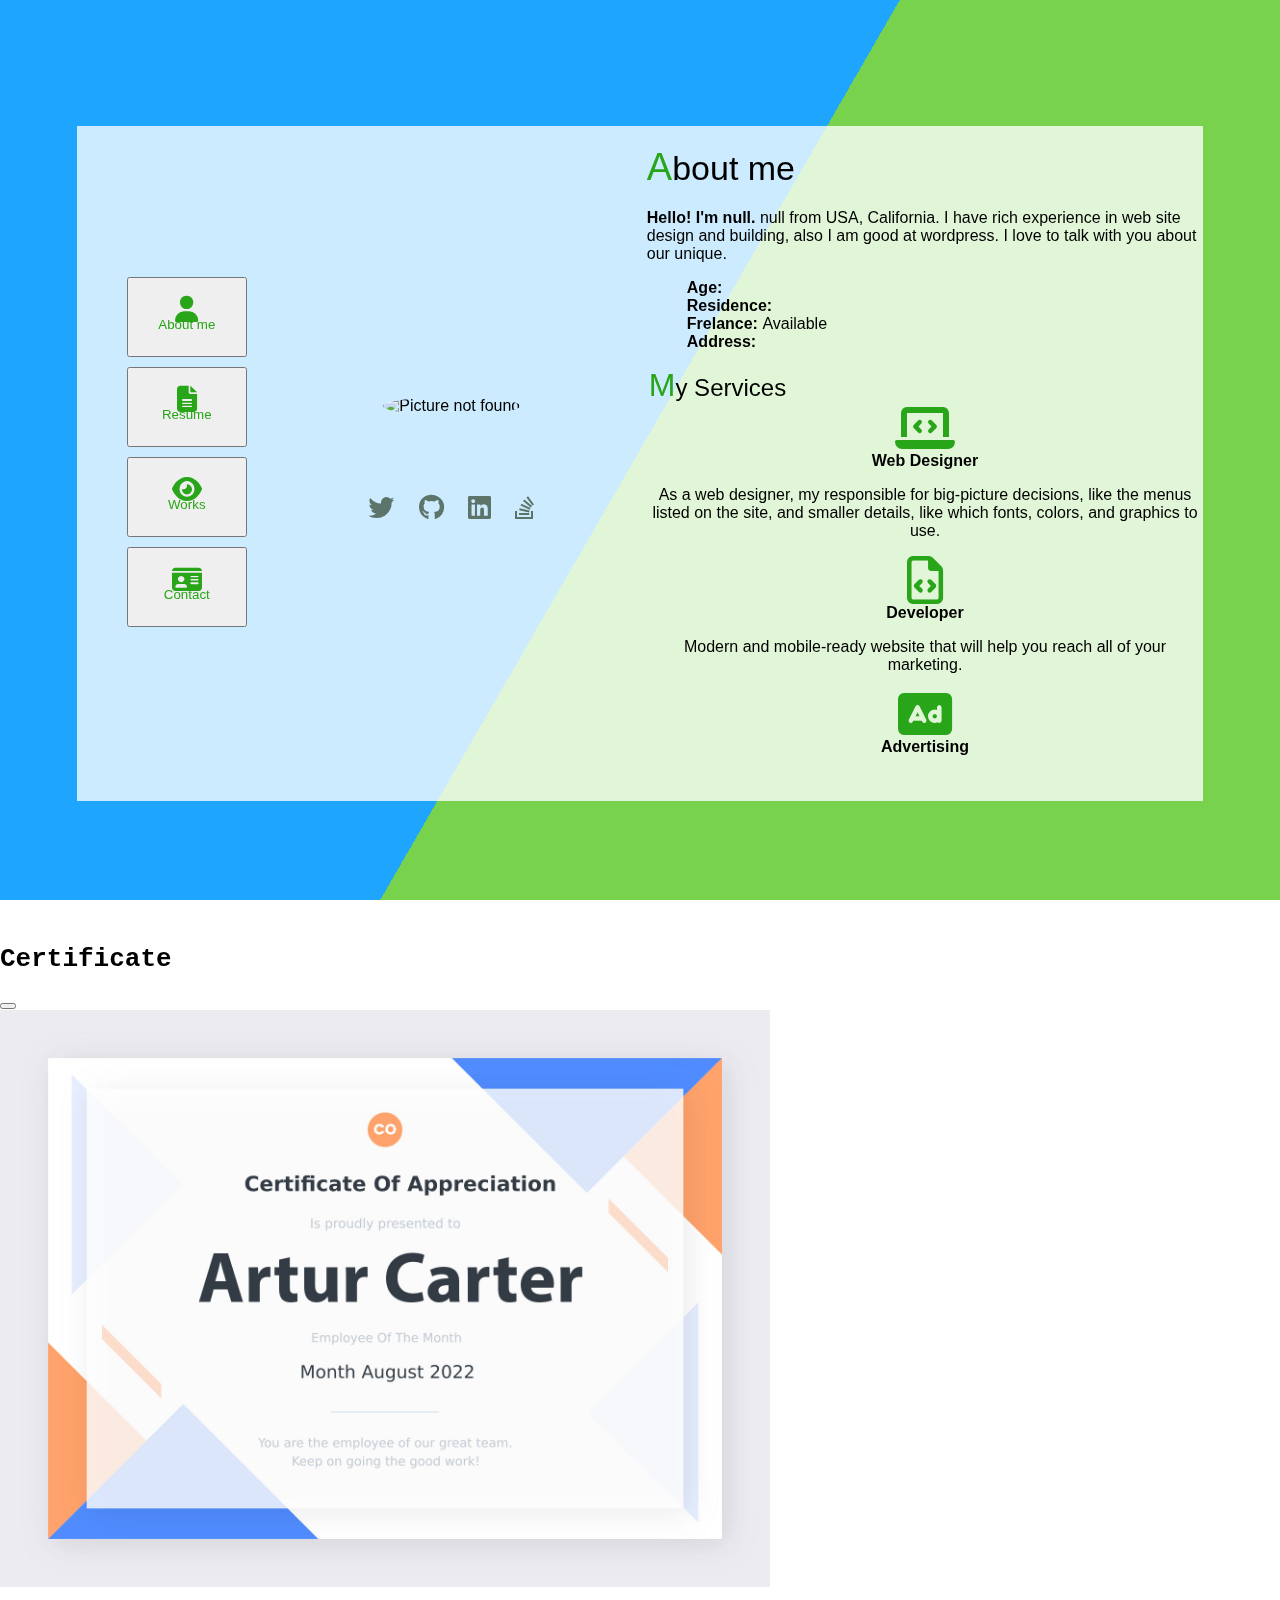
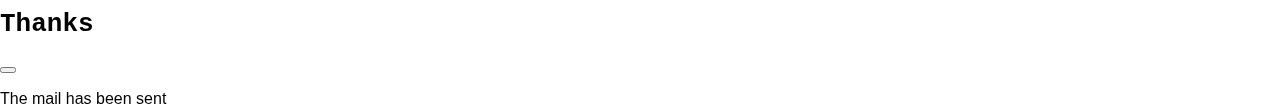
==== index.html @ b2949587 "3 hojas funcionando" ====
<!DOCTYPE html>
<html lang="es">
<head>
    <meta charset="UTF-8">
    <meta http-equiv="X-UA-Compatible" content="IE=edge">
    <meta name="viewport" content="width=device-width, initial-scale=1.0">
    <link rel="preconnect" href="https://fonts.googleapis.com">
    <link rel="preconnect" href="https://fonts.gstatic.com" crossorigin>
    <link href="https://cdnjs.cloudflare.com/ajax/libs/font-awesome/6.3.0/css/all.min.css" rel="stylesheet">
    <link href="https://cdn.jsdelivr.net/npm/bootstrap@5.3.0-alpha1/dist/css/bootstrap.min.css" rel="stylesheet" integrity="sha384-GLhlTQ8iRABdZLl6O3oVMWSktQOp6b7In1Zl3/Jr59b6EGGoI1aFkw7cmDA6j6gD" crossorigin="anonymous">
    <link rel="stylesheet" href="./css/style.css">
    <!-- background css-->
    <link rel="stylesheet" href="./css/background.css">
    <title>CV</title>
</head>
<body>
    <div class="bg"></div>
    <div class="bg bg2"></div>
    <div class="bg bg3"></div>
    <div class="wrap">
        <div class="container">
            <header class="header">
                <ul class="nav flex-column">
                    <li class="nav-item">
                        <button type="button" class="btn btn-outline-success" id="btnAbout" onclick="buttons('sectionAbout')"><i class="fa-solid fa-user fa-2xl"></i><br>About me</button>
                    </li>
                    <li class="nav-item">
                        <button type="button" class="btn btn-outline-success" id="btnResume" onclick="buttons('sectionResume')"><i class="fa-solid fa-file-lines fa-2xl"></i><br>Resume</button>
                    </li>
                    <li class="nav-item">
                        <button type="button" class="btn btn-outline-success" id="btnWorks" onclick="buttons('sectionWors')"><i class="fa-solid fa-eye fa-2xl"></i><br>Works</button>
                    </li>
                    <li class="nav-item">
                        <button type="button" class="btn btn-outline-success" id="btnContac" onclick="buttons('sectionContact')"><i class="fa-solid fa-id-card fa-2xl"></i><br>Contact</button>
                    </li>
                  </ul>
            </header>
            <div class="profile">
                <div class="profile-content">
                    <div class="photo">
                        <img src="" alt="Picture not found" id="photo"></img>
                    </div>
                    <div class="title" id="name">First and Lastname</div>
                    <div class="job"><marquee behavior="scroll" direction="left" scrollamount="5" id="job"></marquee></div>
                    <div class="social">
                        <a target="_blank" href="https://twitter.com/"><span class="fab fa-twitter"></span></a>
                        <a target="_blank" href="https://github.com/"><span class="fab fa-github"></span></a>
                        <a target="_blank" href="https://www.linkedin.com/"><span class="fab fa-linkedin"></span></a>
                        <a target="_blank" href="https://stackoverflow.com/"><span class="fab fa-stack-overflow"></span></a>
                    </div>
                </div>
            </div>
            <div class="card-warp">
                <div class="element-section-wrap">
                    <section class="sectionAbout" id="sectionAbout">
                        <div class="element-row">
                            <div class="title-about">
                                <div class="title">About me</div>
                            </div>
                            <div class="row">
                                <div class="col col-d-6">
                                    <p>
                                        <strong id="nameAbout"></strong>
                                        <span id="pAbout"></span>
                                    </p>
                                </div>
                                <div class="col col-d-6">
                                    <div class="info-list">
                                        <ul>
                                            <li>
                                                <strong class="strongLi">Age: </strong><span id="spanAge">24</span>
                                            </li>
                                            <li>
                                                <strong class="strongLi">Residence: </strong><span id="spanResidence">USA</span>
                                            </li>
                                            <li>
                                                <strong class="strongLi">Frelance: </strong><span id="spanFreelance">Available</span>
                                            </li>
                                            <li>
                                                <strong class="strongLi">Address: </strong><span id="spanAddress">California 1234</span>
                                            </li>
                                        </ul>
                                    </div>
                                </div>
                            </div>
                        </div>
                        <div class="title-myservice">
                            <div class="strong-title">My Services</div>
                        </div>
                        <div class="row row-services">
                            <div class="col col-d-6">
                                <div class="row-services">
                                    <i class="fa-solid fa-laptop-code icon-services"></i><br>
                                    <span class="spanServices"><strong>Web Designer</strong></span>
                                    <p id="pWebDesigner"></p>
                                </div>
                            </div>
                            <div class="col col-d-6">
                                <div class="row-services">
                                    <i class="fa-regular fa-file-code icon-services"></i><br>
                                    <span class="spanServices"><strong>Developer</strong></span>
                                    <p id="pDeveloper"></p>
                                </div>
                            </div>
                        </div>
                        <div class="row row-services">
                            <div class="col col-d-6">
                                <div class="row-services">
                                    <i class="fa-solid fa-rectangle-ad icon-services"></i><br>
                                    <span class="spanServices"><strong>Advertising</strong></span>
                                    <p id="pAdverstising"></p>
                                </div>
                            </div>
                            <div class="col col-d-6">
                                <div class="row-services">
                                    <i class="fa-solid fa-gamepad icon-services"></i><br>
                                    <span class="spanServices"><strong>Game Development</strong></span>
                                    <p id="pGame"></p>
                                </div>
                            </div>
                        </div>
                    </section>
                    <section class="sectionResume" id="sectionResume">
                        <div class="element-row">
                            <div class="element-row">
                                <div class="title-about">
                                    <div class="title">Resume</div>
                                </div>
                                <div class="row">
                                    <div class="col col-d-6">
                                        <div class="title-column">
                                            <i class="fa-solid fa-briefcase icon-services"></i>
                                            <div class="strong-title">Experience</div>
                                        </div>
                                        <div class="card" style="width: 18rem;">
                                            <div class="card-body">
                                              <h5 class="card-title">Card title</h5>
                                              <h6 class="card-subtitle mb-2 text-muted">Card subtitle</h6>
                                              <p class="card-text">Some quick example text to build on the card title and make up the bulk of the card's content.</p>
                                            </div>
                                          </div>
                                    </div>
                                    <div class="col col-d-6">
                                        <div class="title-column">
                                            <i class="fa-solid fa-graduation-cap icon-services"></i>
                                            <div class="strong-title">Education</div>
                                        </div>
                                        
                                        <div class="card" style="width: 18rem;">
                                            <div class="card-body">
                                              <h5 class="card-title">Card title</h5>
                                              <h6 class="card-subtitle mb-2 text-muted">Card subtitle</h6>
                                              <p class="card-text">Some quick example text to build on the card title and make up the bulk of the card's content.</p>
                                              <!-- Button modal -->
                                                <button type="button" class="btn btn-cert" data-bs-toggle="modal" data-bs-target="#modalCert">Certificate</button>
                                            </div>
                                          </div>
                                    </div>
                                </div>
                                <div class="row">
                                    <div class="col col-d-6">
                                        <div class="card" style="width: 18rem;">
                                            <div class="card-body">
                                              <h5 class="card-title">Card title</h5>
                                              <h6 class="card-subtitle mb-2 text-muted">Card subtitle</h6>
                                              <p class="card-text">Some quick example text to build on the card title and make up the bulk of the card's content.</p>
                                            </div>
                                          </div>
                                    </div>
                                    <div class="col col-d-6">
                                        <div class="card" style="width: 18rem;">
                                            <div class="card-body">
                                              <h5 class="card-title">Card title</h5>
                                              <h6 class="card-subtitle mb-2 text-muted">Card subtitle</h6>
                                              <p class="card-text">Some quick example text to build on the card title and make up the bulk of the card's content.</p>
                                              <!-- Button -->
                                                <button type="button" class="btn btn-cert" data-bs-toggle="modal" data-bs-target="#modalCert">Certificate</button>
                                            </div>
                                          </div>
                                    </div>
                                </div>
                                <div class="row">
                                    <div class="col col-d-6">
                                        <div class="card" style="width: 18rem;">
                                            <div class="card-body">
                                              <h5 class="card-title">Card title</h5>
                                              <h6 class="card-subtitle mb-2 text-muted">Card subtitle</h6>
                                              <p class="card-text">Some quick example text to build on the card title and make up the bulk of the card's content.</p>
                                            </div>
                                          </div>
                                    </div>
                                    <div class="col col-d-6">
                                        <div class="card" style="width: 18rem;">
                                            <div class="card-body">
                                              <h5 class="card-title">Card title</h5>
                                              <h6 class="card-subtitle mb-2 text-muted">Card subtitle</h6>
                                              <p class="card-text">Some quick example text to build on the card title and make up the bulk of the card's content.</p>
                                              <!-- Button -->
                                                <button type="button" class="btn btn-cert" data-bs-toggle="modal" data-bs-target="#modalCert">Certificate</button>
                                            </div>
                                          </div>
                                    </div>
                                </div>
                            </div>
                        </div>
                    </section>
                    <section class="sectionWors" id="sectionWors">
                        <div class="element-row">
                            <div class="element-row">
                                <div class="title-about">
                                    <div class="title">Works</div>
                                </div>
                                <div class="row">
                                    <div class="col col-d-6">
                                    </div>
                                </div>
                            </div>
                        </div>
                    </section>
                    <section class="sectionContact" id="sectionContact">
                        <div class="element-row">
                            <div class="row">
                                <div class="title">Contact me</div>
                            </div>
                            <div class="row">
                                <div class="col col-d-6">
                                    <div class="col col-d-12 col-t-12 col-m-12 col-list-2 border-line-v">
                                        <div class="info-list">
                                            <ul>
                                                <li>
                                                    <strong> <span> Address: </span> </strong> <span id="spanAddress2"> California, USA </span>
                                                </li>
                                                <li>
                                                    <strong> <span> Email: </span> </strong> <span id="spanEmail"> adlard@example.com </span>
                                                </li>
                                                <li>
                                                    <strong> <span> Phone: </span> </strong> <span id="spanTel"> +123 654 78900 </span>
                                                </li>
                                                <li>
                                                    <strong> <span> Freelance: </span> </strong> <span id="spanFreelance2"> Available </span>
                                                </li>
                                            </ul>
                                        </div>
                                    </div>
                                </div>
                            </div>
                            <div class="row">
                                <form class="mb-3" method="" id="contactForm" name="contactForm" novalidate="novalidate">
                                    <input type="text" class="form-control" name="name" id="name" placeholder="Your name" required>
                                    <input type="text" class="form-control" name="email" id="email" placeholder="Email" required>
                                    <input type="text" class="form-control" name="subject" id="subject" placeholder="Subject">
                                    <textarea class="form-control" name="message" id="message" cols="30" rows="7" placeholder="Write your message"></textarea>
                                    <div style="align-items: center;">
                                        <button type="button" class="btn btn-mail" data-bs-toggle="modal" data-bs-target="#modalSendMail">Send Message</button>
                                    </div>
                                    </form>
                            </div>
                        </div>
                    </section>
                </div>
            </div>
        </div>
    </div>
    <!-- Modal Certificate-->
    <div class="modal modal-lg" id="modalCert" data-bs-backdrop="static" data-bs-keyboard="false" tabindex="-1" aria-labelledby="staticBackdropLabel" aria-hidden="true">
        <div class="modal-dialog">
        <div class="modal-content">
            <div class="modal-header">
            <h1 class="modal-title fs-5" id="staticBackdropLabel">Certificate</h1>
            <button type="button" class="btn-close" data-bs-dismiss="modal" aria-label="Close"></button>
            </div>
            <div class="modal-body">
                <img class="modalImage" src="./img/certificate.jpeg" alt="">
            </div>
        </div>
        </div>
    </div>
    <!-- Modal send contact-->
    <div class="modal modal-dialog" id="modalSendMail" data-bs-backdrop="static" data-bs-keyboard="false" tabindex="-1" aria-labelledby="staticBackdropLabel" aria-hidden="true">
        <div class="modal-dialog">
        <div class="modal-content">
            <div class="modal-header">
            <h1 class="modal-title fs-5" id="staticBackdropLabel">Thanks</h1>
            <button type="button" class="btn-close" data-bs-dismiss="modal" aria-label="Close"></button>
            </div>
            <div class="modal-body">
                <p>The mail has been sent</p>
            </div>
        </div>
    </div>
    <script src="/js/scripts.js"></script>
    <script src="https://cdn.jsdelivr.net/npm/bootstrap@5.3.0-alpha1/dist/js/bootstrap.bundle.min.js" integrity="sha384-w76AqPfDkMBDXo30jS1Sgez6pr3x5MlQ1ZAGC+nuZB+EYdgRZgiwxhTBTkF7CXvN" crossorigin="anonymous"></script>
</body>
</html>
---- css/style.css ----
* {
    font-family: 'Roboto', sans-serif;
}
.wrap {
  position: relative;
  height: 100%;
  width: 100%;
  display: flex;
  justify-content: center;
  align-items: center;
}
.container {
  background: #ffffffc7;
  margin: 14vh 6vw;
  position: relative;
  top: 0;
  left: 0;
  width: 100%;
  height: 85vh;
  max-width: 1268px;
  max-height: 675px;
}
.header {
  position: relative;
  margin-top: 15vh;
  float: left;
  z-index: 100;
  text-align: center;
  opacity: 1;
  visibility: visible;
}
.btn {
  width: 120px;
  height: 80px;
  color: #28a518;
}
.btn:hover {
  background-color: #28a518;
}
.btn-mail{
    margin-top: 10px;
    width: 150px;
    height: 36px;
}
.btn-mail:hover{
    color: white;
}

.nav-item {
  margin: 10px;
}
.profile {
  display: flex;
  position: relative;
  text-align: center;
  float: left;
  width: 390px;
  height: 100%;
  z-index: 11;
  align-items: center;
  justify-content: center;
}
.profile-content {
  display: block;
}
.photo {
  position: relative;
  margin-left: 0;
}
#photo {
  width: 200px;
  border-radius: 50%;
}
.title {
  margin-top: 20px;
  font-size: 34px;
  position: relative;
  margin-bottom: 20px;
}
.title::first-letter {
  color: #28a518;
  font-size: 38px;
}

form {
    width: 70% !important;
}

input.btn-cert {
    margin: 0;
    padding: 1%;
    justify-content: center;
}

.job {
  font-size: 22px;
}
.social {
  position: relative;
  margin-top: 24px;
}
.fab {
  color: #5d746a !important;
  font-size: 26px;
  margin: 10px;
}
.fab:hover{
    color: #23ab3580 !important;
}
.card-warp {
  height: 644px;
  overflow-x: hidden;
}
ul {
    list-style: none;
}
.row {
    justify-content: center;
}
.row-services {
  text-align: center;
}
.title-column {
    align-items: center;
    justify-content: center;
    display: flex;
    margin-bottom: 15px;
}
.icon-services {
  font-size: 48px;
  color: #28a518;
}
.strong-title {
    margin-left: 2px;
    font-size: 24px;
}
.strong-title::first-letter {
    color: #28a518;
    font-size: 32px;
  }

.modalImage {
  width: 770px;
}
.card {
  margin-bottom: 30px;
}
.card-body {
  height: 216px;
}
.btn-cert {
  margin-left: 70px;
  height: 40px;
}
.btn-cert:hover {
  color: white;
}
/* Codigo para cambiar el estilo de la barra de desplazamiento */
::-webkit-scrollbar {
  width: 10px;
}
::-webkit-scrollbar-track {
  background: #f1f1f1;
}
::-webkit-scrollbar-thumb {
  background: #cbcbcb;
}
::-webkit-scrollbar-thumb:hover {
  background: #23ab3580;
}


/*  primera letra de otro color
 .content .title .first-word, .content .title:first-letter, .content-sidebar h2.widget-title .first-word, .content-sidebar h2.widget-title:first-letter {
                color: #28a518!important;
            }

            */
---- css/background.css ----
html {
    height:100%;
  }
  
  body {
    margin:0;
  }
  
  .bg {
    animation:slide 20s ease-in-out infinite alternate;
    background-image: linear-gradient(-60deg, #6c3 50%, #09f 50%);
    bottom:0;
    left:-50%;
    opacity:.5;
    position:fixed;
    right:-50%;
    top:0;
    z-index:-1;
  }
  
  .bg2 {
    animation-direction:alternate-reverse;
    animation-duration:21s;
  }
  
  .bg3 {
    animation-duration:22s;
  }
  
  .content {
    background-color:rgba(255,255,255,.8);
    border-radius:.25em;
    box-shadow:0 0 .25em rgba(0,0,0,.25);
    box-sizing:border-box;
    left:50%;
    padding:10vmin;
    position:fixed;
    text-align:center;
    top:50%;
    transform:translate(-50%, -50%);
  }
  
  h1 {
    font-family:monospace;
  }
  
  @keyframes slide {
    0% {
      transform:translateX(-25%);
    }
    100% {
      transform:translateX(25%);
    }
  }
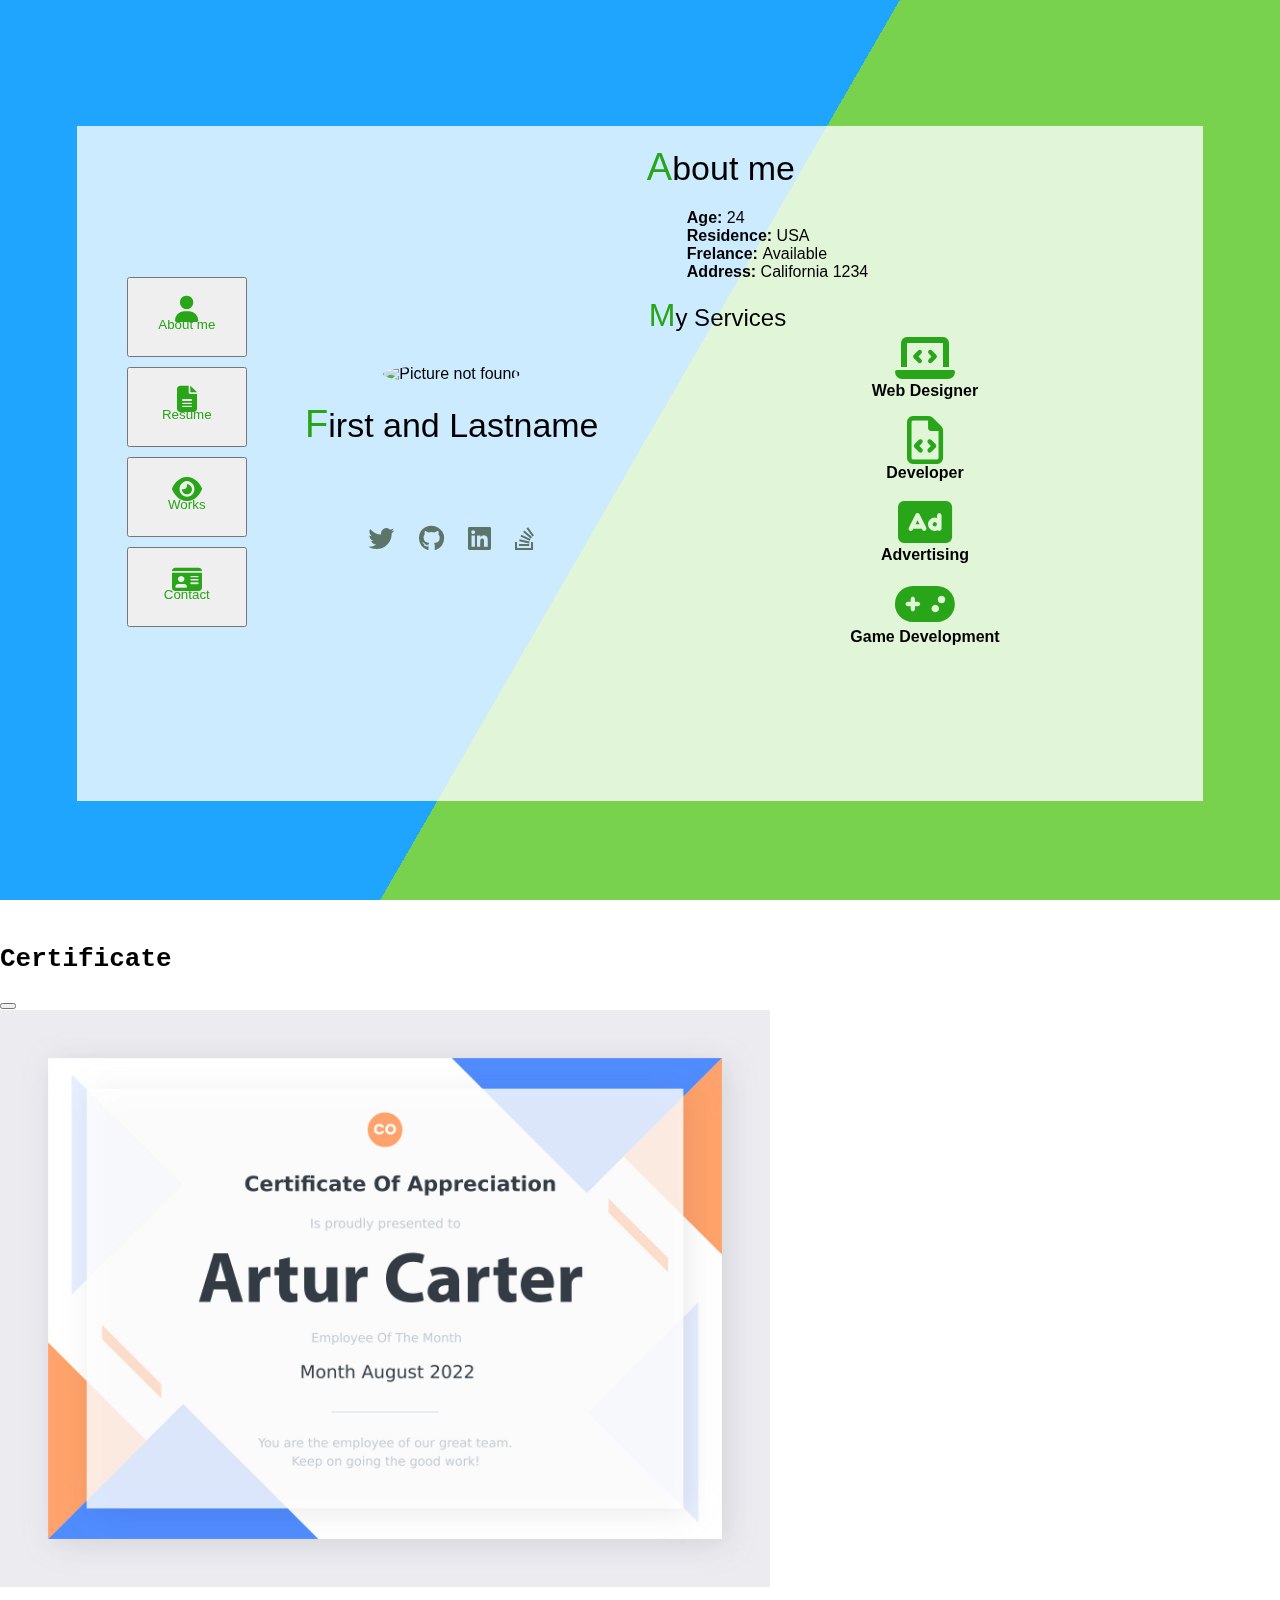
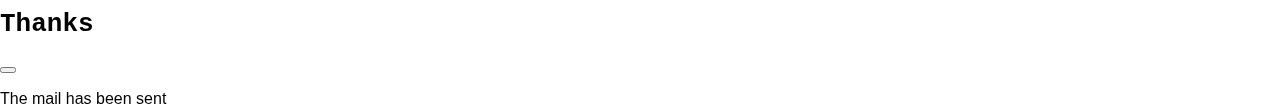
==== commit 16a81f35: "Eliminando carpeta docs" ====
--- a/index.html
+++ b/index.html
@@ -6,6 +6,7 @@
     <meta name="viewport" content="width=device-width, initial-scale=1.0">
     <link rel="preconnect" href="https://fonts.googleapis.com">
     <link rel="preconnect" href="https://fonts.gstatic.com" crossorigin>
+    <link href="[data-uri]" rel="icon" type="image/x-icon" />
     <link href="https://cdnjs.cloudflare.com/ajax/libs/font-awesome/6.3.0/css/all.min.css" rel="stylesheet">
     <link href="https://cdn.jsdelivr.net/npm/bootstrap@5.3.0-alpha1/dist/css/bootstrap.min.css" rel="stylesheet" integrity="sha384-GLhlTQ8iRABdZLl6O3oVMWSktQOp6b7In1Zl3/Jr59b6EGGoI1aFkw7cmDA6j6gD" crossorigin="anonymous">
     <link rel="stylesheet" href="./css/style.css">
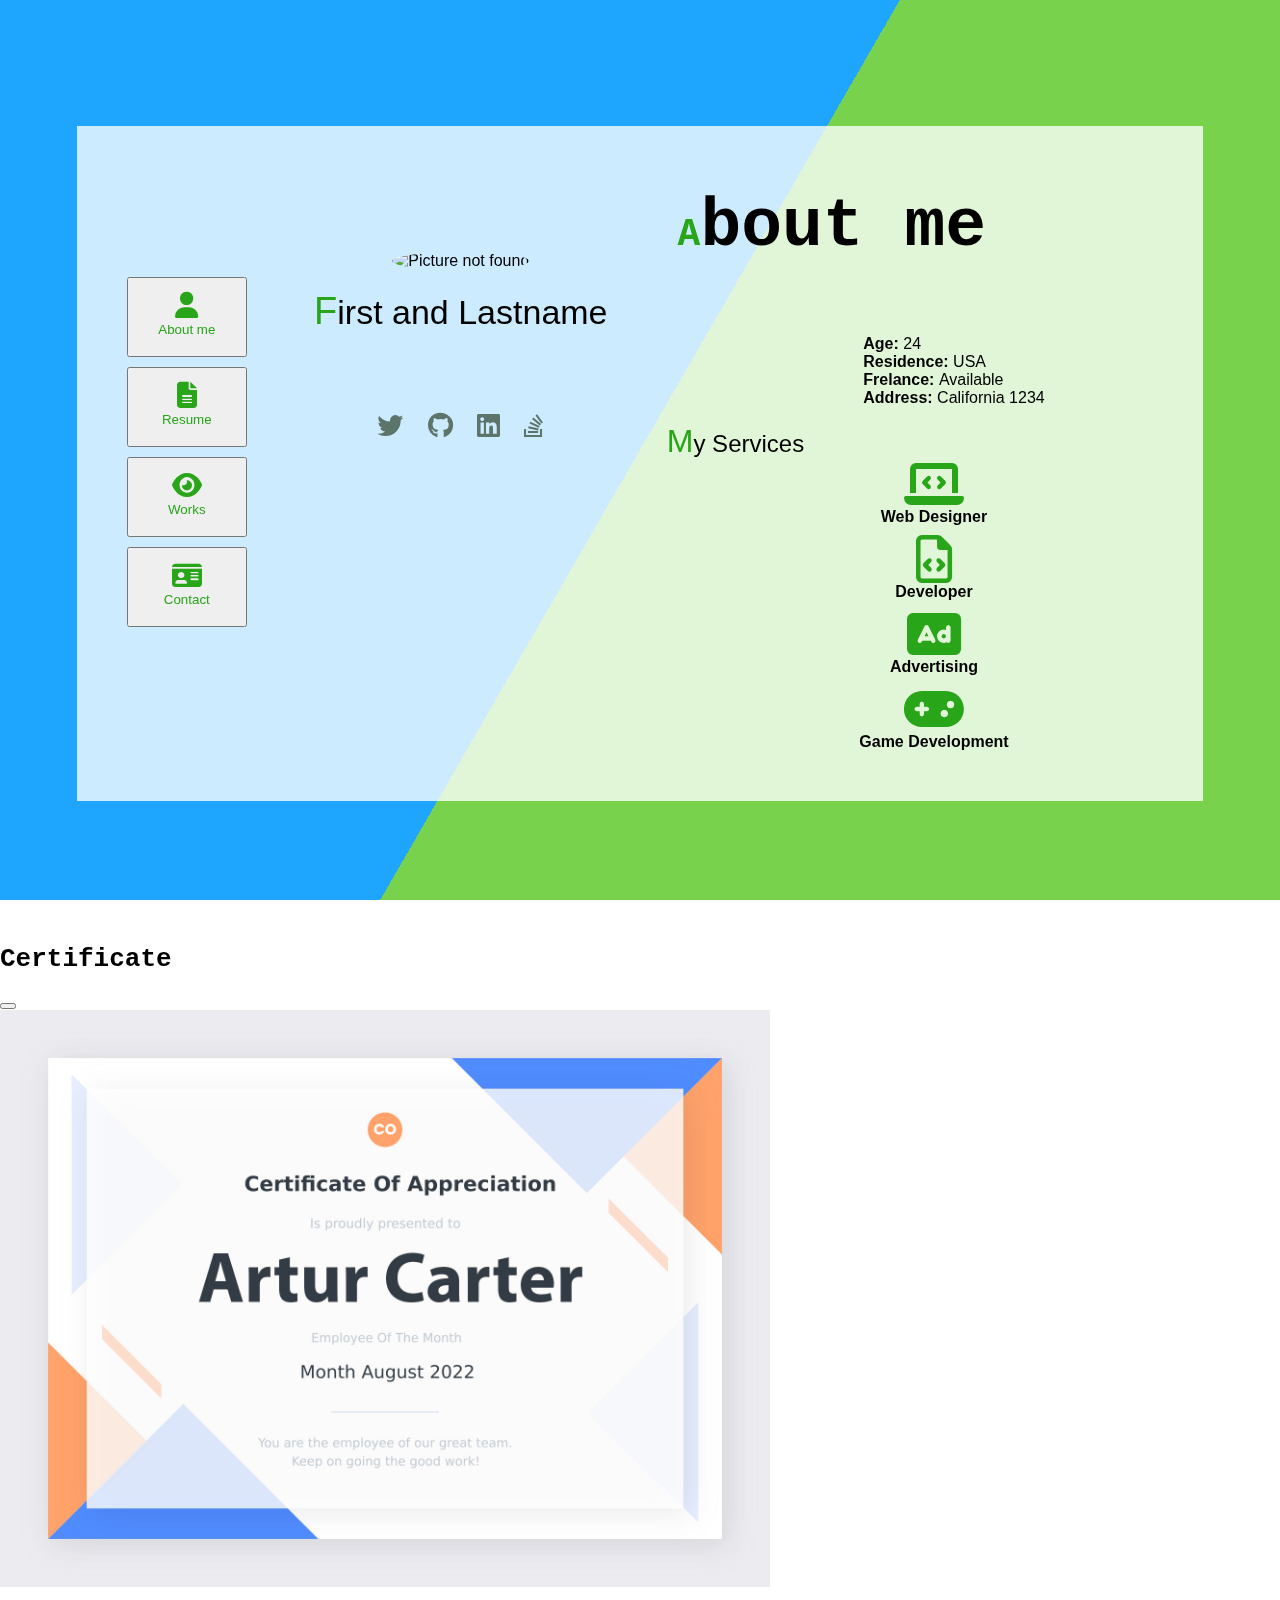
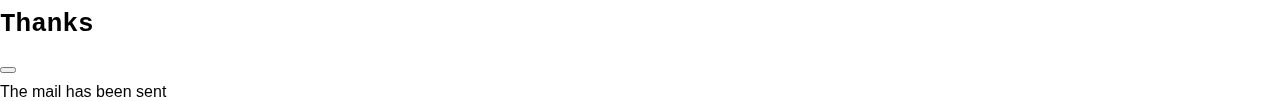
==== commit e40fe527: "Carga perfil nuevo si no existe en el localstorage" ====
--- a/index.html
+++ b/index.html
@@ -23,242 +23,218 @@
             <header class="header">
                 <ul class="nav flex-column">
                     <li class="nav-item">
-                        <button type="button" class="btn btn-outline-success" id="btnAbout" onclick="buttons('sectionAbout')"><i class="fa-solid fa-user fa-2xl"></i><br>About me</button>
-                    </li>
-                    <li class="nav-item">
-                        <button type="button" class="btn btn-outline-success" id="btnResume" onclick="buttons('sectionResume')"><i class="fa-solid fa-file-lines fa-2xl"></i><br>Resume</button>
-                    </li>
-                    <li class="nav-item">
-                        <button type="button" class="btn btn-outline-success" id="btnWorks" onclick="buttons('sectionWors')"><i class="fa-solid fa-eye fa-2xl"></i><br>Works</button>
-                    </li>
-                    <li class="nav-item">
-                        <button type="button" class="btn btn-outline-success" id="btnContac" onclick="buttons('sectionContact')"><i class="fa-solid fa-id-card fa-2xl"></i><br>Contact</button>
-                    </li>
-                  </ul>
+                        <button type="button" class="btn btn-outline-success" id="btnAbout" onclick="buttons('sectionAbout')"><i class="fa-solid fa-user fa-2xl"></i><p class="pButton">About me</p></button>
+                    </li>
+                    <li class="nav-item">
+                        <button type="button" class="btn btn-outline-success" id="btnResume" onclick="buttons('sectionResume')"><i class="fa-solid fa-file-lines fa-2xl"></i><p class="pButton">Resume</p></button>
+                    </li>
+                    <li class="nav-item">
+                        <button type="button" class="btn btn-outline-success" id="btnWorks" onclick="buttons('sectionWorks')"><i class="fa-solid fa-eye fa-2xl"></i><p class="pButton">Works</p></button>
+                    </li>
+                    <li class="nav-item">
+                        <button type="button" class="btn btn-outline-success" id="btnContac" onclick="buttons('sectionContact')"><i class="fa-solid fa-id-card fa-2xl"></i><p class="pButton">Contact</p></button>
+                    </li>
+                </ul>
             </header>
             <div class="profile">
-                <div class="profile-content">
-                    <div class="photo">
-                        <img src="" alt="Picture not found" id="photo"></img>
-                    </div>
-                    <div class="title" id="name">First and Lastname</div>
-                    <div class="job"><marquee behavior="scroll" direction="left" scrollamount="5" id="job"></marquee></div>
-                    <div class="social">
-                        <a target="_blank" href="https://twitter.com/"><span class="fab fa-twitter"></span></a>
-                        <a target="_blank" href="https://github.com/"><span class="fab fa-github"></span></a>
-                        <a target="_blank" href="https://www.linkedin.com/"><span class="fab fa-linkedin"></span></a>
-                        <a target="_blank" href="https://stackoverflow.com/"><span class="fab fa-stack-overflow"></span></a>
-                    </div>
+                <div class="photo">
+                    <img src="" alt="Picture not found" id="photo"></img>
                 </div>
+                <div class="title" id="name">First and Lastname</div>
+                <div class="job"><marquee behavior="scroll" direction="left" scrollamount="5" id="job"></marquee></div>
+                <div class="social">
+                    <a target="_blank" href="https://twitter.com/"><span class="fab fa-twitter"></span></a>
+                    <a target="_blank" href="https://github.com/"><span class="fab fa-github"></span></a>
+                    <a target="_blank" href="https://www.linkedin.com/"><span class="fab fa-linkedin"></span></a>
+                    <a target="_blank" href="https://stackoverflow.com/"><span class="fab fa-stack-overflow"></span></a>
+                </div>
             </div>
             <div class="card-warp">
-                <div class="element-section-wrap">
-                    <section class="sectionAbout" id="sectionAbout">
-                        <div class="element-row">
-                            <div class="title-about">
-                                <div class="title">About me</div>
-                            </div>
-                            <div class="row">
-                                <div class="col col-d-6">
-                                    <p>
-                                        <strong id="nameAbout"></strong>
-                                        <span id="pAbout"></span>
-                                    </p>
-                                </div>
-                                <div class="col col-d-6">
+                <section class="sectionAbout" id="sectionAbout">
+                    <div class="row">
+                        <div class="title-about">
+                            <div class="title"><h1>About me</h1></div>
+                        </div>
+                    </div>
+                    <div class="row">
+                        <div class="col col-d-6">
+                            <p>
+                                <strong id="nameAbout"></strong>
+                                <span id="pAbout"></span>
+                            </p>
+                        </div>
+                        <div class="col col-d-6">
+                            <div class="info-list">
+                                <ul>
+                                    <li>
+                                        <strong class="strongLi">Age: </strong><span id="spanAge">24</span>
+                                    </li>
+                                    <li>
+                                        <strong class="strongLi">Residence: </strong><span id="spanResidence">USA</span>
+                                    </li>
+                                    <li>
+                                        <strong class="strongLi">Frelance: </strong><span id="spanFreelance">Available</span>
+                                    </li>
+                                    <li>
+                                        <strong class="strongLi">Address: </strong><span id="spanAddress">California 1234</span>
+                                    </li>
+                                </ul>
+                            </div>
+                        </div>
+                    </div>
+                    <div class="title-myservice">
+                        <div class="strong-title">My Services</div>
+                    </div>
+                    <div class="row row-services">
+                        <div class="col col-d-6">
+                            <div class="row-services">
+                                <i class="fa-solid fa-laptop-code icon-services"></i><br>
+                                <span class="spanServices"><strong>Web Designer</strong></span>
+                                <p id="pWebDesigner"></p>
+                            </div>
+                        </div>
+                        <div class="col col-d-6">
+                            <div class="row-services">
+                                <i class="fa-regular fa-file-code icon-services"></i><br>
+                                <span class="spanServices"><strong>Developer</strong></span>
+                                <p id="pDeveloper"></p>
+                            </div>
+                        </div>
+                    </div>
+                    <div class="row row-services">
+                        <div class="col col-d-6">
+                            <div class="row-services">
+                                <i class="fa-solid fa-rectangle-ad icon-services"></i><br>
+                                <span class="spanServices"><strong>Advertising</strong></span>
+                                <p id="pAdverstising"></p>
+                            </div>
+                        </div>
+                        <div class="col col-d-6">
+                            <div class="row-services">
+                                <i class="fa-solid fa-gamepad icon-services"></i><br>
+                                <span class="spanServices"><strong>Game Development</strong></span>
+                                <p id="pGame"></p>
+                            </div>
+                        </div>
+                    </div>
+                </section>
+                <section class="sectionResume" id="sectionResume">
+                    <div class="title-about">
+                        <div class="title"><h1>Resume</h1></div>
+                    </div>
+                    <div class="row">
+                        <div class="col col-d-6">
+                            <div class="title-column">
+                                <i class="fa-solid fa-briefcase icon-services"></i>
+                                <div class="strong-title">Experience</div>
+                            </div>
+                            <div class="card" style="width: 18rem;">
+                                <div class="card-body">
+                                    <h5 class="card-title">Card title</h5>
+                                    <h6 class="card-subtitle mb-2 text-muted">Card subtitle</h6>
+                                    <p class="card-text">Some quick example text to build on the card title and make up the bulk of the card's content.</p>
+                                </div>
+                            </div>
+                            <div class="card" style="width: 18rem;">
+                                <div class="card-body">
+                                    <h5 class="card-title">Card title</h5>
+                                    <h6 class="card-subtitle mb-2 text-muted">Card subtitle</h6>
+                                    <p class="card-text">Some quick example text to build on the card title and make up the bulk of the card's content.</p>
+                                </div>
+                            </div>
+                            <div class="card" style="width: 18rem;">
+                                <div class="card-body">
+                                    <h5 class="card-title">Card title</h5>
+                                    <h6 class="card-subtitle mb-2 text-muted">Card subtitle</h6>
+                                    <p class="card-text">Some quick example text to build on the card title and make up the bulk of the card's content.</p>
+                                </div>
+                            </div>
+                        </div>
+                        <div class="col col-d-6">
+                            <div class="title-column">
+                                <i class="fa-solid fa-graduation-cap icon-services"></i>
+                                <div class="strong-title">Education</div>
+                            </div>
+                            <div class="card" style="width: 18rem;">
+                                <div class="card-body">
+                                    <h5 class="card-title">Card title</h5>
+                                    <h6 class="card-subtitle mb-2 text-muted">Card subtitle</h6>
+                                    <p class="card-text">Some quick example text to build on the card title and make up the bulk of the card's content.</p>
+                                    <!-- Button -->
+                                    <button type="button" class="btn btn-cert" data-bs-toggle="modal" data-bs-target="#modalCert">Certificate</button>
+                                </div>
+                            </div>
+                            <div class="card" style="width: 18rem;">
+                                <div class="card-body">
+                                    <h5 class="card-title">Card title</h5>
+                                    <h6 class="card-subtitle mb-2 text-muted">Card subtitle</h6>
+                                    <p class="card-text">Some quick example text to build on the card title and make up the bulk of the card's content.</p>
+                                    <!-- Button modal -->
+                                    <button type="button" class="btn btn-cert" data-bs-toggle="modal" data-bs-target="#modalCert">Certificate</button>
+                                </div>
+                            </div>
+                            <div class="card" style="width: 18rem;">
+                                <div class="card-body">
+                                    <h5 class="card-title">Card title</h5>
+                                    <h6 class="card-subtitle mb-2 text-muted">Card subtitle</h6>
+                                    <p class="card-text">Some quick example text to build on the card title and make up the bulk of the card's content.</p>
+                                    <!-- Button -->
+                                    <button type="button" class="btn btn-cert" data-bs-toggle="modal" data-bs-target="#modalCert">Certificate</button>
+                                </div>
+                            </div>
+                        </div>
+                    </div>
+                </section>
+                <section class="sectionWorks" id="sectionWorks">
+                    <div class="title-about">
+                        <div class="title"><h1>Works</h1></div>
+                    </div>
+                    <div class="row">
+                        <div class="col col-d-6">
+                            <strong>I'm looking for my first job</strong>
+                        </div>
+                    </div>
+                </section>
+                <section class="sectionContact" id="sectionContact">
+                    <div class="element-row">
+                        <div class="row">
+                            <div class="title"><h1>Contact me</h1></div>
+                        </div>
+                        <div class="row">
+                            <div class="col col-d-6">
+                                <div class="col col-d-12 col-t-12 col-m-12 col-list-2 border-line-v">
                                     <div class="info-list">
                                         <ul>
                                             <li>
-                                                <strong class="strongLi">Age: </strong><span id="spanAge">24</span>
-                                            </li>
-                                            <li>
-                                                <strong class="strongLi">Residence: </strong><span id="spanResidence">USA</span>
-                                            </li>
-                                            <li>
-                                                <strong class="strongLi">Frelance: </strong><span id="spanFreelance">Available</span>
-                                            </li>
-                                            <li>
-                                                <strong class="strongLi">Address: </strong><span id="spanAddress">California 1234</span>
+                                                <strong> <span> Address: </span> </strong> <span id="spanAddress2"> California, USA </span>
+                                            </li>
+                                            <li>
+                                                <strong> <span> Email: </span> </strong> <span id="spanEmail"> adlard@example.com </span>
+                                            </li>
+                                            <li>
+                                                <strong> <span> Phone: </span> </strong> <span id="spanTel"> +123 654 78900 </span>
+                                            </li>
+                                            <li>
+                                                <strong> <span> Freelance: </span> </strong> <span id="spanFreelance2"> Available </span>
                                             </li>
                                         </ul>
                                     </div>
                                 </div>
                             </div>
                         </div>
-                        <div class="title-myservice">
-                            <div class="strong-title">My Services</div>
-                        </div>
-                        <div class="row row-services">
-                            <div class="col col-d-6">
-                                <div class="row-services">
-                                    <i class="fa-solid fa-laptop-code icon-services"></i><br>
-                                    <span class="spanServices"><strong>Web Designer</strong></span>
-                                    <p id="pWebDesigner"></p>
-                                </div>
-                            </div>
-                            <div class="col col-d-6">
-                                <div class="row-services">
-                                    <i class="fa-regular fa-file-code icon-services"></i><br>
-                                    <span class="spanServices"><strong>Developer</strong></span>
-                                    <p id="pDeveloper"></p>
-                                </div>
-                            </div>
-                        </div>
-                        <div class="row row-services">
-                            <div class="col col-d-6">
-                                <div class="row-services">
-                                    <i class="fa-solid fa-rectangle-ad icon-services"></i><br>
-                                    <span class="spanServices"><strong>Advertising</strong></span>
-                                    <p id="pAdverstising"></p>
-                                </div>
-                            </div>
-                            <div class="col col-d-6">
-                                <div class="row-services">
-                                    <i class="fa-solid fa-gamepad icon-services"></i><br>
-                                    <span class="spanServices"><strong>Game Development</strong></span>
-                                    <p id="pGame"></p>
-                                </div>
-                            </div>
-                        </div>
-                    </section>
-                    <section class="sectionResume" id="sectionResume">
-                        <div class="element-row">
-                            <div class="element-row">
-                                <div class="title-about">
-                                    <div class="title">Resume</div>
-                                </div>
-                                <div class="row">
-                                    <div class="col col-d-6">
-                                        <div class="title-column">
-                                            <i class="fa-solid fa-briefcase icon-services"></i>
-                                            <div class="strong-title">Experience</div>
-                                        </div>
-                                        <div class="card" style="width: 18rem;">
-                                            <div class="card-body">
-                                              <h5 class="card-title">Card title</h5>
-                                              <h6 class="card-subtitle mb-2 text-muted">Card subtitle</h6>
-                                              <p class="card-text">Some quick example text to build on the card title and make up the bulk of the card's content.</p>
-                                            </div>
-                                          </div>
-                                    </div>
-                                    <div class="col col-d-6">
-                                        <div class="title-column">
-                                            <i class="fa-solid fa-graduation-cap icon-services"></i>
-                                            <div class="strong-title">Education</div>
-                                        </div>
-                                        
-                                        <div class="card" style="width: 18rem;">
-                                            <div class="card-body">
-                                              <h5 class="card-title">Card title</h5>
-                                              <h6 class="card-subtitle mb-2 text-muted">Card subtitle</h6>
-                                              <p class="card-text">Some quick example text to build on the card title and make up the bulk of the card's content.</p>
-                                              <!-- Button modal -->
-                                                <button type="button" class="btn btn-cert" data-bs-toggle="modal" data-bs-target="#modalCert">Certificate</button>
-                                            </div>
-                                          </div>
-                                    </div>
-                                </div>
-                                <div class="row">
-                                    <div class="col col-d-6">
-                                        <div class="card" style="width: 18rem;">
-                                            <div class="card-body">
-                                              <h5 class="card-title">Card title</h5>
-                                              <h6 class="card-subtitle mb-2 text-muted">Card subtitle</h6>
-                                              <p class="card-text">Some quick example text to build on the card title and make up the bulk of the card's content.</p>
-                                            </div>
-                                          </div>
-                                    </div>
-                                    <div class="col col-d-6">
-                                        <div class="card" style="width: 18rem;">
-                                            <div class="card-body">
-                                              <h5 class="card-title">Card title</h5>
-                                              <h6 class="card-subtitle mb-2 text-muted">Card subtitle</h6>
-                                              <p class="card-text">Some quick example text to build on the card title and make up the bulk of the card's content.</p>
-                                              <!-- Button -->
-                                                <button type="button" class="btn btn-cert" data-bs-toggle="modal" data-bs-target="#modalCert">Certificate</button>
-                                            </div>
-                                          </div>
-                                    </div>
-                                </div>
-                                <div class="row">
-                                    <div class="col col-d-6">
-                                        <div class="card" style="width: 18rem;">
-                                            <div class="card-body">
-                                              <h5 class="card-title">Card title</h5>
-                                              <h6 class="card-subtitle mb-2 text-muted">Card subtitle</h6>
-                                              <p class="card-text">Some quick example text to build on the card title and make up the bulk of the card's content.</p>
-                                            </div>
-                                          </div>
-                                    </div>
-                                    <div class="col col-d-6">
-                                        <div class="card" style="width: 18rem;">
-                                            <div class="card-body">
-                                              <h5 class="card-title">Card title</h5>
-                                              <h6 class="card-subtitle mb-2 text-muted">Card subtitle</h6>
-                                              <p class="card-text">Some quick example text to build on the card title and make up the bulk of the card's content.</p>
-                                              <!-- Button -->
-                                                <button type="button" class="btn btn-cert" data-bs-toggle="modal" data-bs-target="#modalCert">Certificate</button>
-                                            </div>
-                                          </div>
-                                    </div>
-                                </div>
-                            </div>
-                        </div>
-                    </section>
-                    <section class="sectionWors" id="sectionWors">
-                        <div class="element-row">
-                            <div class="element-row">
-                                <div class="title-about">
-                                    <div class="title">Works</div>
-                                </div>
-                                <div class="row">
-                                    <div class="col col-d-6">
-                                    </div>
-                                </div>
-                            </div>
-                        </div>
-                    </section>
-                    <section class="sectionContact" id="sectionContact">
-                        <div class="element-row">
-                            <div class="row">
-                                <div class="title">Contact me</div>
-                            </div>
-                            <div class="row">
-                                <div class="col col-d-6">
-                                    <div class="col col-d-12 col-t-12 col-m-12 col-list-2 border-line-v">
-                                        <div class="info-list">
-                                            <ul>
-                                                <li>
-                                                    <strong> <span> Address: </span> </strong> <span id="spanAddress2"> California, USA </span>
-                                                </li>
-                                                <li>
-                                                    <strong> <span> Email: </span> </strong> <span id="spanEmail"> adlard@example.com </span>
-                                                </li>
-                                                <li>
-                                                    <strong> <span> Phone: </span> </strong> <span id="spanTel"> +123 654 78900 </span>
-                                                </li>
-                                                <li>
-                                                    <strong> <span> Freelance: </span> </strong> <span id="spanFreelance2"> Available </span>
-                                                </li>
-                                            </ul>
-                                        </div>
-                                    </div>
-                                </div>
-                            </div>
-                            <div class="row">
-                                <form class="mb-3" method="" id="contactForm" name="contactForm" novalidate="novalidate">
-                                    <input type="text" class="form-control" name="name" id="name" placeholder="Your name" required>
-                                    <input type="text" class="form-control" name="email" id="email" placeholder="Email" required>
-                                    <input type="text" class="form-control" name="subject" id="subject" placeholder="Subject">
-                                    <textarea class="form-control" name="message" id="message" cols="30" rows="7" placeholder="Write your message"></textarea>
-                                    <div style="align-items: center;">
-                                        <button type="button" class="btn btn-mail" data-bs-toggle="modal" data-bs-target="#modalSendMail">Send Message</button>
-                                    </div>
-                                    </form>
-                            </div>
-                        </div>
-                    </section>
-                </div>
+                        <div class="row">
+                            <form class="mb-3" method="" id="contactForm" name="contactForm" novalidate="novalidate">
+                                <input type="text" class="form-control" name="name" id="name" placeholder="Your name" required>
+                                <input type="text" class="form-control" name="email" id="email" placeholder="Email" required>
+                                <input type="text" class="form-control" name="subject" id="subject" placeholder="Subject">
+                                <textarea class="form-control" name="message" id="message" cols="30" rows="7" placeholder="Write your message"></textarea>
+                                <div class="btnSenMsg" style="align-items: center;">
+                                    <button type="button" class="btn btn-mail" data-bs-toggle="modal" data-bs-target="#modalSendMail">Send Message</button>
+                                </div>
+                                </form>
+                        </div>
+                    </div>
+                </section>
             </div>
         </div>
     </div>
--- a/css/style.css
+++ b/css/style.css
@@ -20,6 +20,7 @@
   max-width: 1268px;
   max-height: 675px;
 }
+/* Header */
 .header {
   position: relative;
   margin-top: 15vh;
@@ -45,12 +46,16 @@
 .btn-mail:hover{
     color: white;
 }
-
+p{
+  margin-top: 1vh;
+  margin-bottom: 0;
+}
 .nav-item {
   margin: 10px;
 }
+/* Profile */
 .profile {
-  display: flex;
+  display: block;
   position: relative;
   text-align: center;
   float: left;
@@ -59,9 +64,7 @@
   z-index: 11;
   align-items: center;
   justify-content: center;
-}
-.profile-content {
-  display: block;
+  margin: 14vh 1vh;
 }
 .photo {
   position: relative;
@@ -71,6 +74,22 @@
   width: 200px;
   border-radius: 50%;
 }
+.job {
+  font-size: 22px;
+}
+.social {
+  position: relative;
+  margin-top: 24px;
+}
+.fab {
+  color: #5d746a !important;
+  font-size: 26px;
+  margin: 10px;
+}
+.fab:hover{
+    color: #23ab3580 !important;
+}
+/* Sections */
 .title {
   margin-top: 20px;
   font-size: 34px;
@@ -81,9 +100,8 @@
   color: #28a518;
   font-size: 38px;
 }
-
 form {
-    width: 70% !important;
+  width: 70% !important;
 }
 
 input.btn-cert {
@@ -91,31 +109,17 @@
     padding: 1%;
     justify-content: center;
 }
-
-.job {
-  font-size: 22px;
-}
-.social {
-  position: relative;
-  margin-top: 24px;
-}
-.fab {
-  color: #5d746a !important;
-  font-size: 26px;
-  margin: 10px;
-}
-.fab:hover{
-    color: #23ab3580 !important;
-}
 .card-warp {
   height: 644px;
   overflow-x: hidden;
+  margin-top: 16px;
 }
 ul {
     list-style: none;
 }
 .row {
     justify-content: center;
+    padding: 0 1vw 0 1vw;
 }
 .row-services {
   text-align: center;
@@ -142,7 +146,14 @@
 .modalImage {
   width: 770px;
 }
+.col{
+  padding: 0;
+  display: flex;
+  align-items: center;
+  flex-direction: column;
+}
 .card {
+  width: 34vh!important;
   margin-bottom: 30px;
 }
 .card-body {
@@ -176,3 +187,134 @@
             }
 
             */
+
+/* Celular */
+@media (max-width: 640px) {
+  .container{
+    margin: 1vh;
+    width: 98%;
+    max-height: 6000px;
+    display: flex;
+    flex-direction: column;
+    align-items: center;
+    height: auto;
+  }
+  .title::first-letter {
+    color: #28a518;
+    font-size: 8vh;
+  }
+  .btn{
+    border: none;
+  }
+  p.pButton{
+    display: none;
+  }
+  .header{
+    margin-top: 3vh;
+  }
+  .nav-item{
+    margin: 0.5vh;
+  }
+  .profile{
+    width: 98%;
+    height: auto;
+  }
+  #name{
+    font-size: 6.6vh;
+  }
+  h1, .strong-title{
+    font-size: 5vh;
+  }
+  .strong-title::first-letter {
+    color: #28a518;
+    font-size: 8vh;
+  }
+  .icon-services {
+    font-size: 14vh;
+    color: #28a518;
+  }
+  .row{
+    font-size: 4.5vh;
+  }
+  marquee{
+    font-size: 5.2vh;
+  }
+  .fab{
+    font-size: 6vh;
+  }
+  ul.nav.flex-column{
+    flex-direction: row!important;
+  }
+  .btn {
+    width: 18vw;
+    height: 10vh;
+    color: #28a518;
+    font-size: 25px;
+    padding: 0px;
+  }
+  #sectionAbout {
+    width: 90vw;
+    padding: 10px;
+  }
+  section#sectionContact.sectionContact{
+    display: flex;
+  }
+  form#contactForm.mb-3{
+    width: unset!important;
+  }
+  div#modalCert.modal.modal-lg-show {
+    display: flex;
+    align-items: center;
+    width: 350px;
+    height: 600px;
+  }
+  img.modalImage{
+    width: 325px;
+  }
+  .card-warp{
+    height: auto;
+    overflow-x: unset;
+    display: flex;
+    flex-direction: column;
+    align-items: center;
+  }
+  .card{
+    width: 90vw!important;
+  }
+  .card-body{
+    height: auto;
+    font-size: 4vh;
+    padding: 5px;
+  }
+  .card-title{
+    font-size: 5vh;
+  }
+  .card-subtitle{
+    font-size: 4.5vh;
+  }
+  div.row{
+    display: unset;
+  }
+  .btn-cert {
+    height: 7vh;
+    width: 22vh;
+  }
+  #sectionContact > div > div{
+    width: fit-content;
+  }
+  #sectionContact > div > div:nth-child(2) > div > div > div {
+    font-size: 3.2vh;
+  }
+  #spanEmail{
+    font-size: 2.5vh;
+  }
+  div.btnSenMsg{
+    display: flex;
+    flex-direction: column;
+  }
+  .btn-mail{
+    width: 26vh;
+    height: 15vh;
+    font-size: 4vh;
+  }
+}